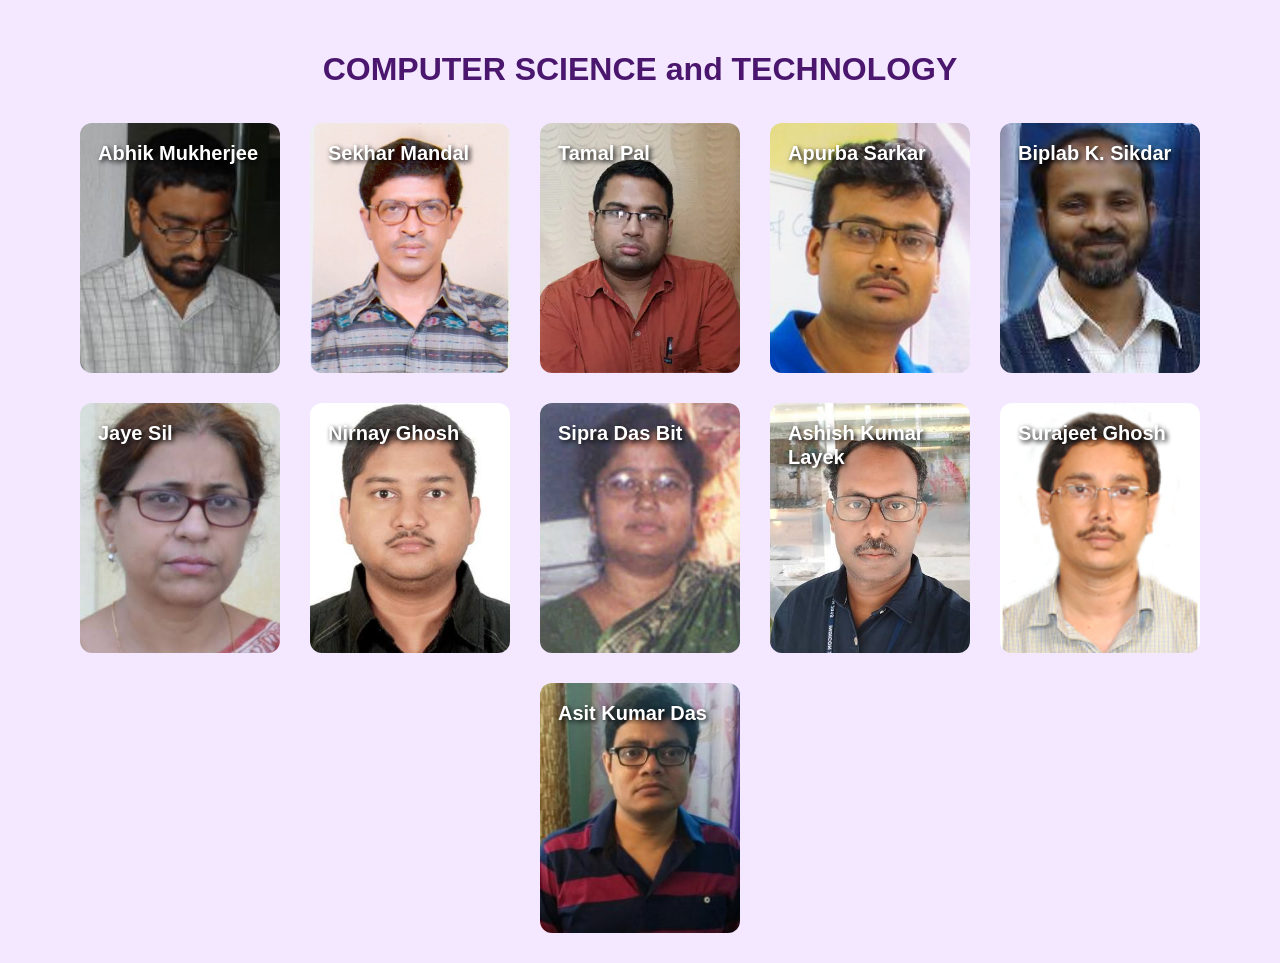
==== index.html @ a78a13bf "first commit" ====
<!DOCTYPE html>
<html lang="en">

<head>
    <meta charset="UTF-8">
    <meta name="viewport" content="width=device-width, initial-scale=1.0">
    <title>Document</title>
    <link rel="stylesheet" href="style.css">
</head>

<body>
    <div class="container">
        <span>
            <h1>COMPUTER SCIENCE and TECHNOLOGY</h1>
        </span>
        <div class="display">
            <div class="card card1">
                <div class="info">
                    <h2>Abhik Mukherjee</h2>
                    <div class="details">
                    <p>Associate Professor</p>
                    <p>Computer Science and Technology</p>
                    </div>
                </div>
            </div>
            
             <div class="card card2">
                <div class="info">
                    <h2>Sekhar Mandal</h2>
                    <div class="details">
                    <p>Professor</p>
                    <p>Computer Science and Technology</p>
                    </div>
                </div>
            </div>

              <div class="card card3">
                <div class="info">
                    <h2>Tamal Pal</h2>
                    <div class="details">
                    <p>Assistant Professor</p>
                    <p>Computer Science and Technology</p>
                    </div>
                </div>
            </div>

             
              <div class="card card4">
                <div class="info">
                    <h2>Apurba Sarkar</h2>
                    <div class="details">
                    <p>Associate Professor</p>
                    <p>Computer Science and Technology</p>
                    </div>
                </div>
            </div>
             
              <!-- Card 5 -->
            <div class="card card5">
                <div class="info">
                    <h2>Biplab K. Sikdar</h2>
                    <div class="details">
                        <p>Professor</p>
                        <p>Computer Science and Technology</p>
                    </div>
                </div>
            </div>

            <!-- Card 6 -->
            <div class="card card6">
                <div class="info">
                    <h2>Jaye Sil</h2>
                    <div class="details">
                        <p>Professor</p>
                        <p>Computer Science and Technology</p>
                    </div>
                </div>
            </div>

            <!-- Card 7 -->
            <div class="card card7">
                <div class="info">
                    <h2>Nirnay Ghosh</h2>
                    <div class="details">
                        <p>Assistant Professor</p>
                        <p>Computer Science and Technology</p>
                    </div>
                </div>
            </div>

            <!-- Card 8 -->
            <div class="card card8">
                <div class="info">
                    <h2>Sipra Das Bit</h2>
                    <div class="details">
                        <p>Professor</p>
                        <p>Computer Science and Technology</p>
                    </div>
                </div>
            </div>

            <!-- Card 9 -->
            <div class="card card9">
                <div class="info">
                    <h2>Ashish Kumar Layek</h2>
                    <div class="details">
                        <p>Assistant Professor</p>
                        <p>Computer Science and Technology</p>
                    </div>
                </div>
            </div>

            <div class="card card10">
                <div class="info">
                    <h2>Surajeet Ghosh</h2>
                    <div class="details">
                        <p>Head & Associate Professor</p>
                        <p>Computer Science and Technology</p>
                    </div>
                </div>
            </div>

            
            <div class="card card11">
                <div class="info">
                    <h2>Asit Kumar Das</h2>
                    <div class="details">
                        <p>Professor</p>
                        <p>Computer Science and Technology</p>
                    </div>
                </div>
            </div>

        </div>
    </div>
</body>

</html>
---- style.css ----
*{
    box-sizing: border-box;
} 

body {
    margin: 0;
    padding: 30px;
    font-family: Arial, sans-serif;
    background-color: #f3e8ff;
}

.container {
    width: 100%;
    text-align: center;
}

h1 {
    color: #4b176e;
    font-size: 32px;
    margin-bottom: 35px;
}

.display {
    display: flex;
    flex-wrap: wrap;
    justify-content: center;
    gap: 30px;
}
.card {
    height: 250px;
    width: 200px;

    position: relative;
    overflow: hidden;

    background-size: cover;
    background-position: center;
    background-repeat: no-repeat;

    border-radius: 12px;

    transition: transform 0.5s ease,
                width 0.5s ease,
                box-shadow 0.5s ease;

    cursor: pointer;
}


.card:hover {
    width: 230px;
    height: 280px;

    transform: scale(1.05);

    box-shadow: 0 15px 30px rgba(0, 0, 0, 0.35);

    z-index: 10;
}

.info {
    position: absolute;

    top: 0;
    left: 0;

    width: 100%;
    height: 100%;

    padding: 18px;

    /* background: linear-gradient(
        to bottom,
        rgba(0, 0, 0, 0.65),
        rgba(0, 0, 0, 0.05) 45%,
        rgba(0, 0, 0, 0.75)
    ); */

    color: white;
}



.info h2 {
    margin: 0;

    text-align: left;

    font-size: 20px;
    line-height: 1.2;

    color: white;

    text-shadow: 2px 2px 5px black;
}



.details {
    position: absolute;

    left: 18px;
    bottom: 15px;

    text-align: left;
}
.details p {
    margin: 5px 0;
    font-size: 14px;
    line-height: 1.3;
    opacity: 0;
    color: white;
    text-shadow: 2px 2px 4px black;
    transition: opacity 0.4s ease;
}

.card:hover .details p {
    opacity: 1;
}

.card1 {
    background-image: url("photos/am.jpg");
}

.card2 {
    background-image: url("photos/sm.jpg");
}

.card3 {
    background-image: url("photos/tp.jpg");
}

.card4 {
    background-image: url("photos/as.jpg");
}

.card5 {
    background-image: url("photos/bkd.jpg");
}

.card6 {
    background-image: url("photos/js.jpg");
}

.card7 {
    background-image: url("photos/ng.jpg");
}

.card8 {
    background-image: url("photos/sdb.jpg");
}

.card9 {
    background-image: url("photos/akl.jpg");
}

.card10 {
    background-image: url("photos/sjg.jpg");
}

.card11 {
    background-image: url("photos/akd.jpg");
}
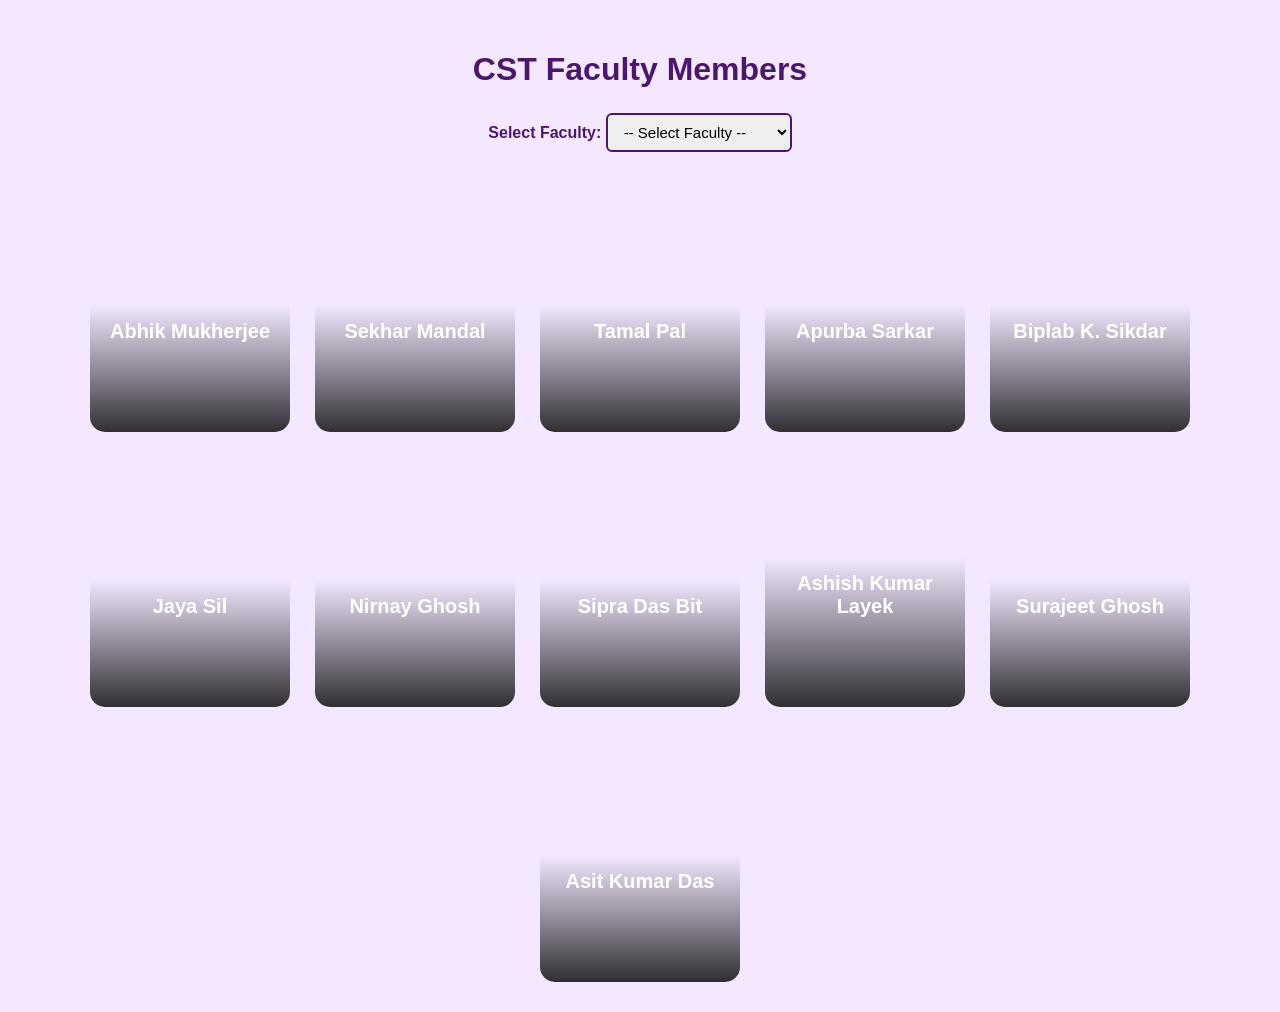
==== commit 98af36c4: "assignment3" ====
--- a/index.html
+++ b/index.html
@@ -4,83 +4,118 @@
 <head>
     <meta charset="UTF-8">
     <meta name="viewport" content="width=device-width, initial-scale=1.0">
-    <title>Document</title>
-    <link rel="stylesheet" href="style.css">
+
+    <title>CST Faculty</title>
+
+    <link rel="stylesheet" href="style1.css">
 </head>
 
 <body>
+
     <div class="container">
-        <span>
-            <h1>COMPUTER SCIENCE and TECHNOLOGY</h1>
-        </span>
+
+        <h1>CST Faculty Members</h1>
+
+        <!-- Faculty selection -->
+        <div class="selectfaculty">
+            <label for="facultySelect">Select Faculty: </label>
+
+            <select id="facultySelect">
+                <option value="">-- Select Faculty --</option>
+                <option value="0">Abhik Mukherjee</option>
+                <option value="1">Sekhar Mandal</option>
+                <option value="2">Tamal Pal</option>
+                <option value="3">Apurba Sarkar</option>
+                <option value="4">Biplab K. Sikdar</option>
+                <option value="5">Jaya Sil</option>
+                <option value="6">Nirnay Ghosh</option>
+                <option value="7">Sipra Das Bit</option>
+                <option value="8">Ashish Kumar Layek</option>
+                <option value="9">Surajeet Ghosh</option>
+                <option value="10">Asit Kumar Das</option>
+            </select>
+        </div>
+
+
+        <!-- YOUR EXISTING CARDS -->
         <div class="display">
+
             <div class="card card1">
                 <div class="info">
                     <h2>Abhik Mukherjee</h2>
-                    <div class="details">
-                    <p>Associate Professor</p>
-                    <p>Computer Science and Technology</p>
-                    </div>
-                </div>
-            </div>
-            
-             <div class="card card2">
+
+                    <div class="details">
+                        <p>Associate Professor</p>
+                        <p>Computer Science and Technology</p>
+                    </div>
+                </div>
+            </div>
+
+
+            <div class="card card2">
                 <div class="info">
                     <h2>Sekhar Mandal</h2>
-                    <div class="details">
-                    <p>Professor</p>
-                    <p>Computer Science and Technology</p>
-                    </div>
-                </div>
-            </div>
-
-              <div class="card card3">
+
+                    <div class="details">
+                        <p>Professor</p>
+                        <p>Computer Science and Technology</p>
+                    </div>
+                </div>
+            </div>
+
+
+            <div class="card card3">
                 <div class="info">
                     <h2>Tamal Pal</h2>
-                    <div class="details">
-                    <p>Assistant Professor</p>
-                    <p>Computer Science and Technology</p>
-                    </div>
-                </div>
-            </div>
-
-             
-              <div class="card card4">
+
+                    <div class="details">
+                        <p>Associate Professor</p>
+                        <p>Computer Science and Technology</p>
+                    </div>
+                </div>
+            </div>
+
+
+            <div class="card card4">
                 <div class="info">
                     <h2>Apurba Sarkar</h2>
-                    <div class="details">
-                    <p>Associate Professor</p>
-                    <p>Computer Science and Technology</p>
-                    </div>
-                </div>
-            </div>
-             
-              <!-- Card 5 -->
+
+                    <div class="details">
+                        <p>Associate Professor</p>
+                        <p>Computer Science and Technology</p>
+                    </div>
+                </div>
+            </div>
+
+
             <div class="card card5">
                 <div class="info">
                     <h2>Biplab K. Sikdar</h2>
-                    <div class="details">
-                        <p>Professor</p>
-                        <p>Computer Science and Technology</p>
-                    </div>
-                </div>
-            </div>
-
-            <!-- Card 6 -->
+
+                    <div class="details">
+                        <p>Professor</p>
+                        <p>Computer Science and Technology</p>
+                    </div>
+                </div>
+            </div>
+
+
             <div class="card card6">
                 <div class="info">
-                    <h2>Jaye Sil</h2>
-                    <div class="details">
-                        <p>Professor</p>
-                        <p>Computer Science and Technology</p>
-                    </div>
-                </div>
-            </div>
-
-            <!-- Card 7 -->
+                    <h2>Jaya Sil</h2>
+
+                    <div class="details">
+                        <p>Professor</p>
+                        <p>Computer Science and Technology</p>
+                    </div>
+                </div>
+            </div>
+
+
             <div class="card card7">
                 <div class="info">
                     <h2>Nirnay Ghosh</h2>
+
                     <div class="details">
                         <p>Assistant Professor</p>
                         <p>Computer Science and Technology</p>
@@ -88,21 +123,23 @@
                 </div>
             </div>
 
-            <!-- Card 8 -->
+
             <div class="card card8">
                 <div class="info">
                     <h2>Sipra Das Bit</h2>
-                    <div class="details">
-                        <p>Professor</p>
-                        <p>Computer Science and Technology</p>
-                    </div>
-                </div>
-            </div>
-
-            <!-- Card 9 -->
+
+                    <div class="details">
+                        <p>Professor</p>
+                        <p>Computer Science and Technology</p>
+                    </div>
+                </div>
+            </div>
+
+
             <div class="card card9">
                 <div class="info">
                     <h2>Ashish Kumar Layek</h2>
+
                     <div class="details">
                         <p>Assistant Professor</p>
                         <p>Computer Science and Technology</p>
@@ -110,20 +147,23 @@
                 </div>
             </div>
 
+
             <div class="card card10">
                 <div class="info">
                     <h2>Surajeet Ghosh</h2>
-                    <div class="details">
-                        <p>Head & Associate Professor</p>
-                        <p>Computer Science and Technology</p>
-                    </div>
-                </div>
-            </div>
-
-            
+
+                    <div class="details">
+                        <p>Associate Professor</p>
+                        <p>Computer Science and Technology</p>
+                    </div>
+                </div>
+            </div>
+
+
             <div class="card card11">
                 <div class="info">
                     <h2>Asit Kumar Das</h2>
+
                     <div class="details">
                         <p>Professor</p>
                         <p>Computer Science and Technology</p>
@@ -133,6 +173,46 @@
 
         </div>
     </div>
+
+
+    <!-- Profile window -->
+    <div class="profile">
+
+        <button class="close">×</button>
+
+        <div class="profile-photo">
+            <img id="profileImage" src="" alt="Faculty Photo">
+        </div>
+
+        <div class="profile-content">
+
+            <h2 id="profileName"></h2>
+
+            <p id="profileDesignation" class="designation"></p>
+
+            <hr>
+
+            <h3>Highest Qualification</h3>
+            <p id="profileQualification"></p>
+
+            <h3>Subjects Teaching in Current Semester</h3>
+            <p id="profileSubjects"></p>
+
+            <h3>Research Areas</h3>
+            <p id="profileResearch"></p>
+
+            <h3>Email</h3>
+            <p>
+                <a id="profileEmail" href=""></a>
+            </p>
+
+        </div>
+
+    </div>
+
+
+    <script src="script1.js"></script>
+
 </body>
 
 </html>
--- a/style1.css
+++ b/style1.css
@@ -0,0 +1,340 @@
+* {
+    box-sizing: border-box;
+}
+
+body {
+    margin: 0;
+    padding: 30px;
+    font-family: Arial, sans-serif;
+    background-color: #f3e8ff;
+}
+
+.container {
+    width: 100%;
+    text-align: center;
+}
+
+h1 {
+    color: #4b176e;
+    font-size: 32px;
+    margin-bottom: 25px;
+}
+
+
+/* Faculty selection */
+
+.selectfaculty {
+    margin-bottom: 30px;
+}
+
+.selectfaculty label {
+    color: #4b176e;
+    font-weight: bold;
+}
+
+.selectfaculty select {
+    padding: 8px 12px;
+    border: 2px solid #4b176e;
+    border-radius: 6px;
+    font-size: 15px;
+}
+
+
+/* YOUR EXISTING CARD DESIGN */
+
+.display {
+    display: flex;
+    flex-wrap: wrap;
+    justify-content: center;
+    gap: 25px;
+}
+
+.card {
+    width: 200px;
+    height: 250px;
+
+    position: relative;
+
+    background-size: cover;
+    background-position: center;
+
+    border-radius: 15px;
+    overflow: hidden;
+
+    cursor: pointer;
+
+    transition: 0.3s;
+}
+
+.card:hover {
+    width: 230px;
+    height: 280px;
+}
+
+.info {
+    position: absolute;
+    bottom: 0;
+    width: 100%;
+
+    padding: 15px;
+
+    color: white;
+
+    background: linear-gradient(
+        transparent,
+        rgba(0, 0, 0, 0.8)
+    );
+}
+
+.info h2 {
+    font-size: 20px;
+    margin: 0 0 10px;
+}
+
+.details {
+    opacity: 0;
+    transition: 0.3s;
+}
+
+.card:hover .details {
+    opacity: 1;
+}
+
+.details p {
+    margin: 5px 0;
+}
+
+
+/* -------------------------------- */
+/* LARGE PROFILE */
+/* -------------------------------- */
+
+.profile {
+    display: none;
+}
+
+
+/* Dark background behind profile */
+
+body.profile-open::before {
+    content: "";
+
+    position: fixed;
+    inset: 0;
+
+    background-color: rgba(0, 0, 0, 0.6);
+
+    z-index: 999;
+}
+
+
+/* 80% screen profile */
+
+.profile.active {
+    display: block;
+
+    position: fixed;
+
+    top: 50%;
+    left: 50%;
+
+    transform: translate(-50%, -50%);
+
+    width: 80vw;
+    height: 80vh;
+
+    background-color: white;
+
+    border-radius: 15px;
+
+    overflow: hidden;
+
+    z-index: 1000;
+
+    box-shadow: 0 20px 60px rgba(0, 0, 0, 0.5);
+}
+
+
+/* Photo on LEFT */
+
+.profile-photo {
+    position: absolute;
+
+    top: 0;
+    left: 0;
+
+    width: 42%;
+    height: 100%;
+
+    display: flex;
+
+    align-items: center;
+    justify-content: center;
+
+    padding: 40px;
+
+    background-color: white;
+}
+
+.profile-photo img {
+    width: 100%;
+    height: 75%;
+
+    max-width: 400px;
+
+    object-fit: contain;
+
+    border-radius: 12px;
+
+    box-shadow: 0 5px 20px rgba(0, 0, 0, 0.25);
+}
+
+
+/* Information on RIGHT */
+
+.profile-content {
+    position: absolute;
+
+    top: 0;
+    right: 0;
+
+    width: 58%;
+    height: 100%;
+
+    padding: 45px 50px;
+
+    overflow-y: auto;
+
+    text-align: left;
+
+    background-color: white;
+}
+
+.profile-content h2 {
+    color: #4b176e;
+
+    font-size: 32px;
+
+    margin-top: 0;
+}
+
+.profile-content h3 {
+    color: #4b176e;
+
+    margin-top: 22px;
+}
+
+.profile-content p {
+    line-height: 1.6;
+
+    color: #333;
+}
+
+.designation {
+    color: #7b3f98 !important;
+
+    font-weight: bold;
+}
+
+
+/* Close button */
+
+.close {
+    position: absolute;
+
+    top: 15px;
+    right: 20px;
+
+    width: 45px;
+    height: 45px;
+
+    border: none;
+
+    border-radius: 50%;
+
+    background-color: #4b176e;
+
+    color: white;
+
+    font-size: 28px;
+
+    cursor: pointer;
+
+    z-index: 2000;
+}
+
+.close:hover {
+    background-color: #32104a;
+}
+
+
+/* Small screen */
+
+@media (max-width: 700px) {
+
+    .profile.active {
+        width: 94vw;
+        height: 90vh;
+    }
+
+    .profile-photo {
+        width: 100%;
+        height: 40%;
+    }
+
+    .profile-content {
+        top: 40%;
+        width: 100%;
+        height: 60%;
+
+        padding: 20px;
+    }
+
+    .profile-photo img {
+        height: 90%;
+    }
+}
+
+.card1 {
+    background-image: url("photos/am.jpg");
+}
+
+.card2 {
+    background-image: url("photos/sm.jpg");
+}
+
+.card3 {
+    background-image: url("photos/tp.jpg");
+}
+
+.card4 {
+    background-image: url("photos/as.jpg");
+}
+
+.card5 {
+    background-image: url("photos/bkd.jpg");
+}
+
+.card6 {
+    background-image: url("photos/js.jpg");
+}
+
+.card7 {
+    background-image: url("photos/ng.jpg");
+}
+
+.card8 {
+    background-image: url("photos/sdb.jpg");
+}
+
+.card9 {
+    background-image: url("photos/akl.jpg");
+}
+
+.card10 {
+    background-image: url("photos/sjg.jpg");
+}
+
+.card11 {
+    background-image: url("photos/akd.jpg");
+}
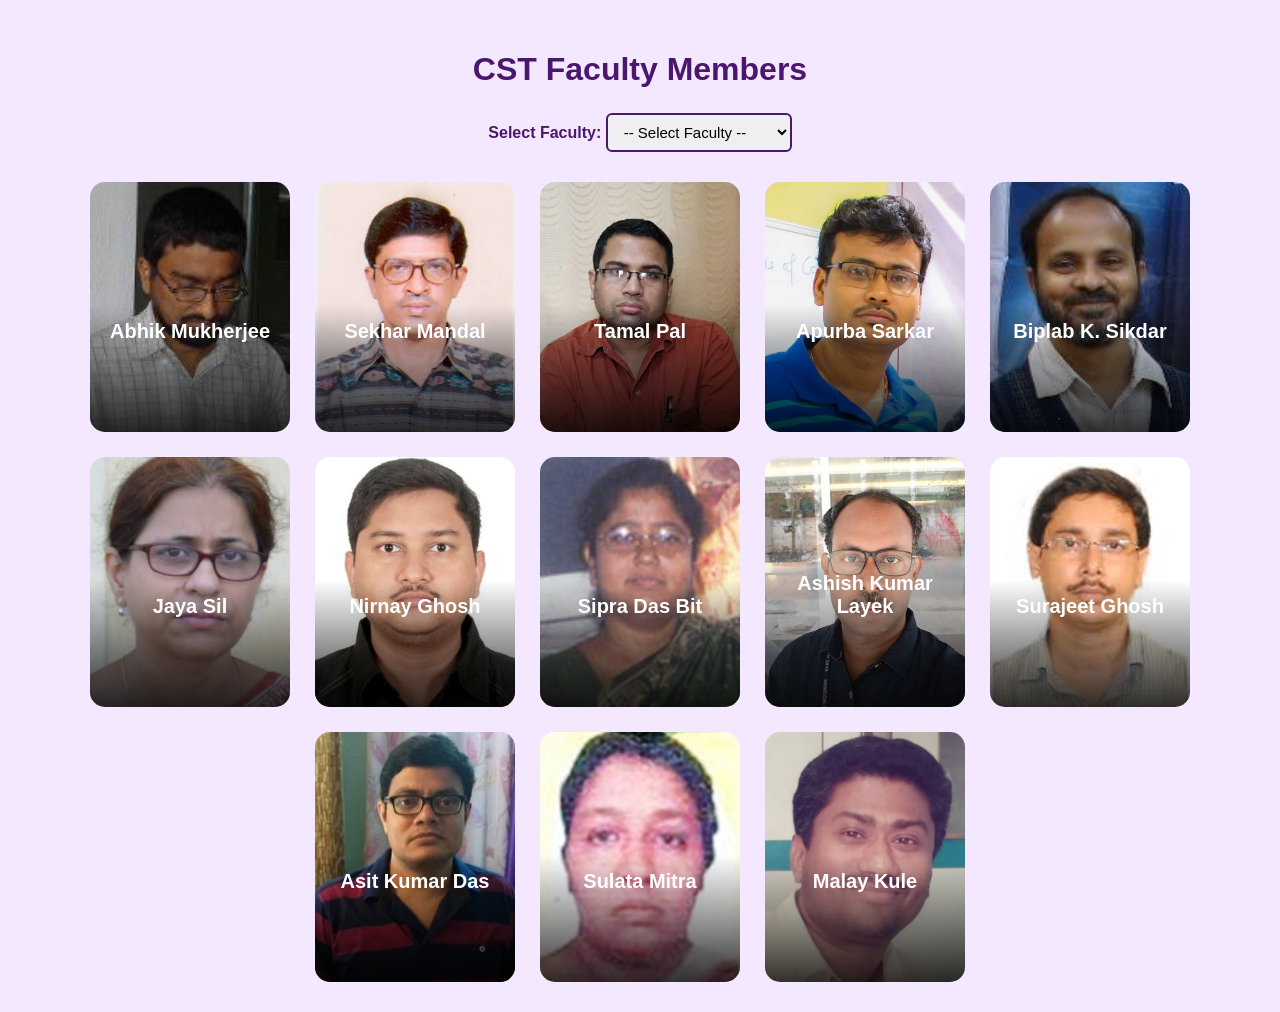
==== commit 27bfc828: "Add Sulata Mitra and Malay Kule" ====
--- a/index.html
+++ b/index.html
@@ -33,6 +33,8 @@
                 <option value="8">Ashish Kumar Layek</option>
                 <option value="9">Surajeet Ghosh</option>
                 <option value="10">Asit Kumar Das</option>
+                <option value="11">Sulata Mitra</option>
+                <option value="12">Malay Kule</option>
             </select>
         </div>
 
@@ -166,6 +168,25 @@
 
                     <div class="details">
                         <p>Professor</p>
+                        <p>Computer Science and Technology</p>
+                    </div>
+                </div>
+            </div>
+            <div class="card card12">
+                <div class="info">
+                    <h2>Sulata Mitra</h2>
+                    <div class="details">
+                        <p>Professor</p>
+                        <p>Computer Science and Technology</p>
+                    </div>
+                </div>
+            </div>
+
+            <div class="card card13">
+                <div class="info">
+                    <h2>Malay Kule</h2>
+                    <div class="details">
+                        <p>Assistant Professor</p>
                         <p>Computer Science and Technology</p>
                     </div>
                 </div>
--- a/style1.css
+++ b/style1.css
@@ -337,4 +337,11 @@
 
 .card11 {
     background-image: url("photos/akd.jpg");
+}
+.card12 {
+    background-image: url("photos/sulata.jpg");
+}
+
+.card13 {
+    background-image: url("photos/malay.jpg");
 }
